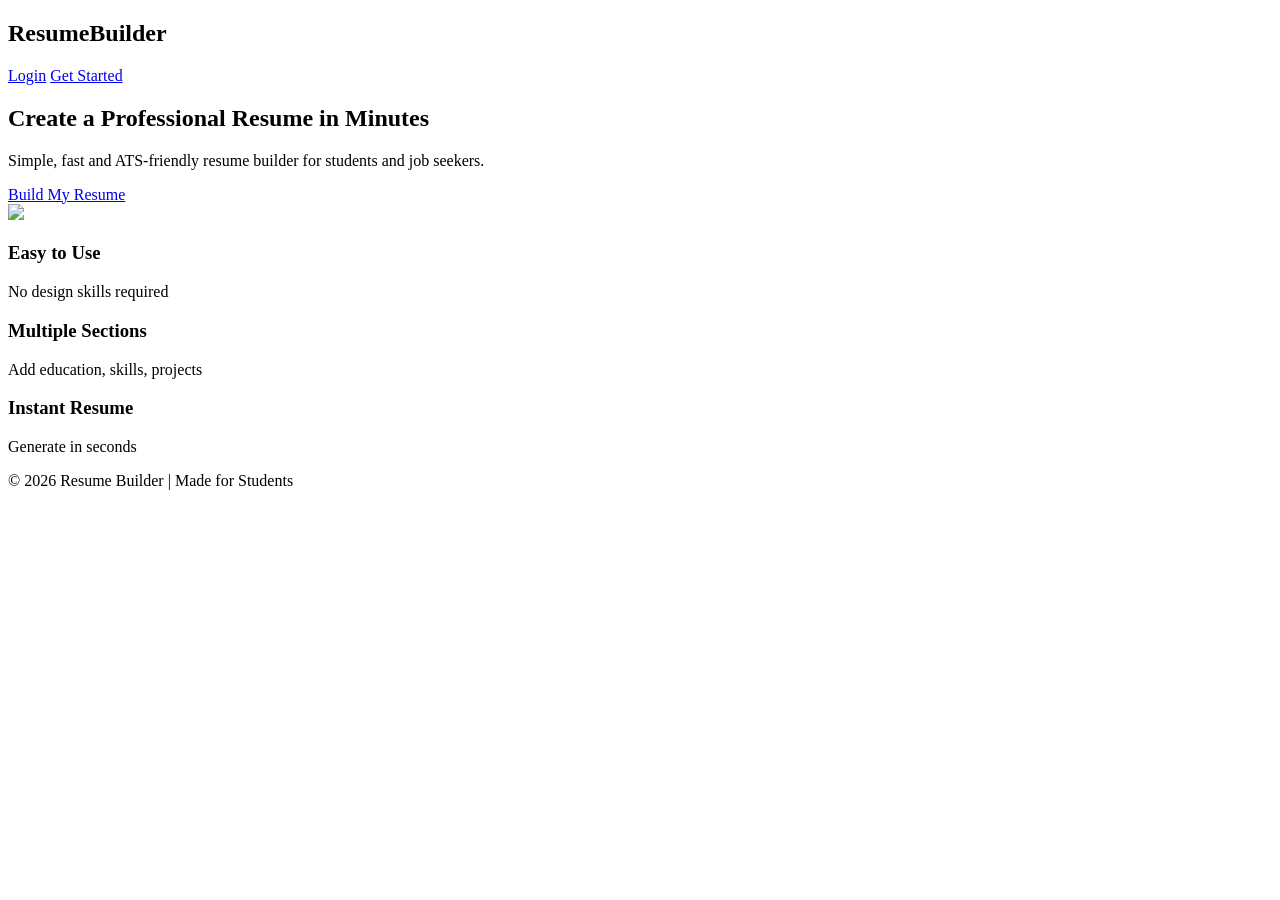
==== templates/index.html @ 7383a08a "intial commit" ====
<!DOCTYPE html>
<html lang="en">
<head>
    <title>Resume Builder</title>
    <link rel="stylesheet" href="{{ url_for('static', filename='style.css') }}">
</head>
<body>

    <!-- Navbar -->
    <nav>
        <h2>ResumeBuilder</h2>
        <div>
            <a href="/login">Login</a>
            <a href="/register" class="btn">Get Started</a>
        </div>
    </nav>

    <!-- Hero Section -->
    <section class="hero">
        <div class="hero-text">
            <h1>Create a Professional Resume in Minutes</h1>
            <p>Simple, fast and ATS-friendly resume builder for students and job seekers.</p>
            <a href="/register" class="btn big">Build My Resume</a>
        </div>

        <div class="hero-image">
            <img src="https://cdn-icons-png.flaticon.com/512/3135/3135715.png">
        </div>
    </section>

    <!-- Features -->
    <section class="features">
        <div class="card">
            <h3>Easy to Use</h3>
            <p>No design skills required</p>
        </div>

        <div class="card">
            <h3>Multiple Sections</h3>
            <p>Add education, skills, projects</p>
        </div>

        <div class="card">
            <h3>Instant Resume</h3>
            <p>Generate in seconds</p>
        </div>
    </section>

    <!-- Footer -->
    <footer>
        <p>© 2026 Resume Builder | Made for Students</p>
    </footer>

</body>
</html>
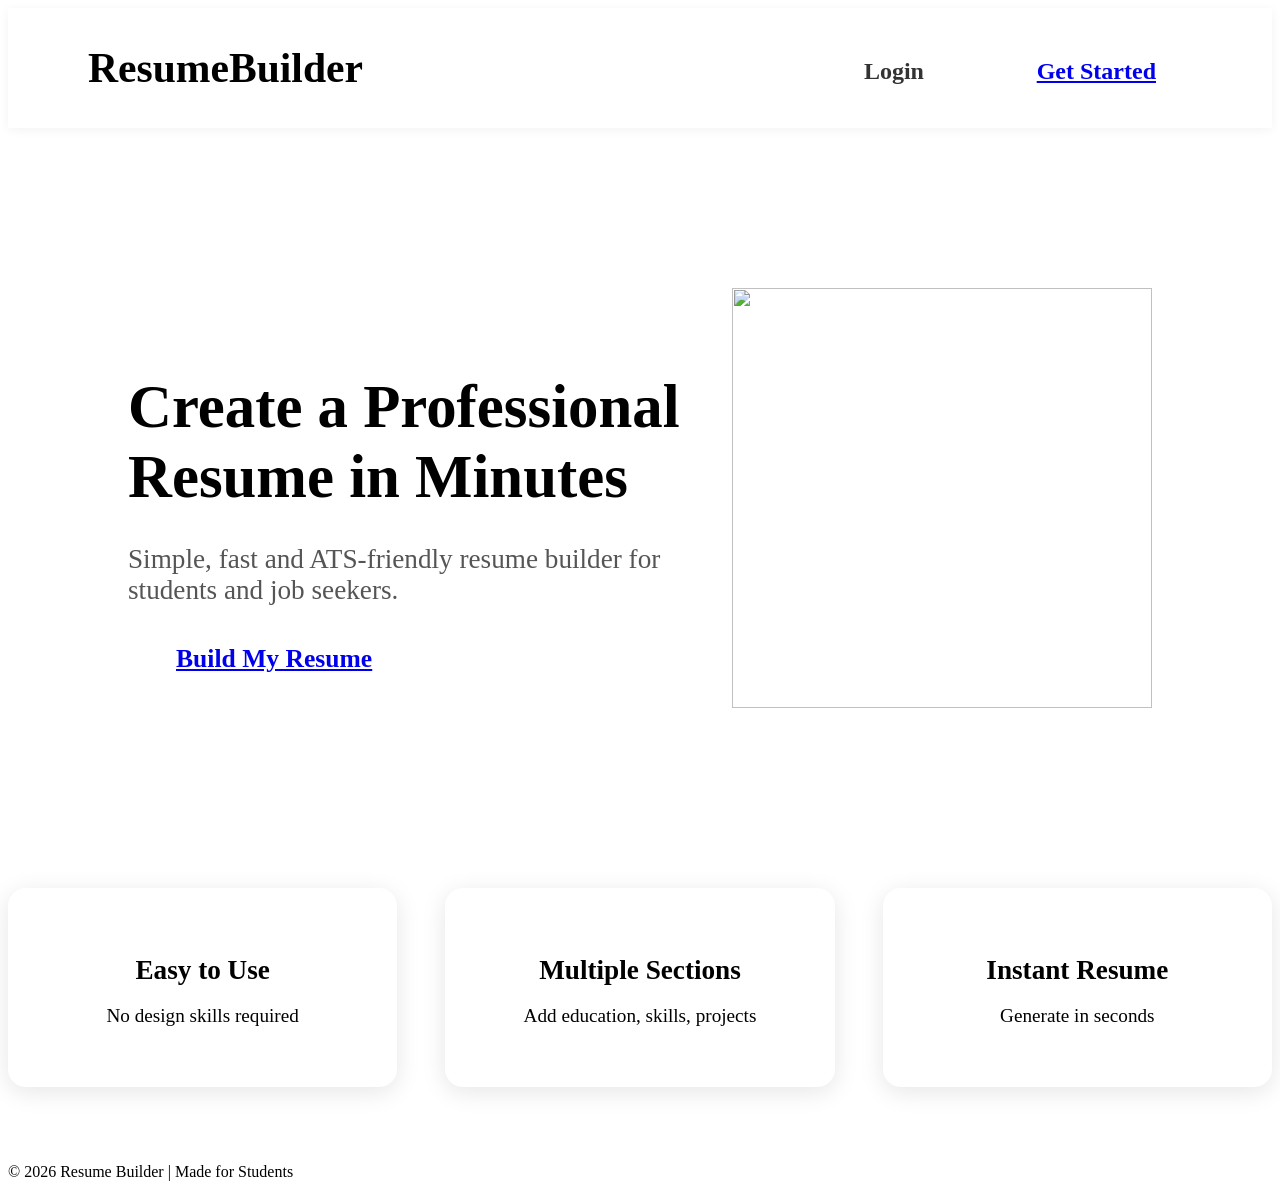
==== commit 4e18daec: "final version" ====
--- a/templates/index.html
+++ b/templates/index.html
@@ -7,42 +7,43 @@
 <body>
 
     <!-- Navbar -->
-    <nav>
-        <h2>ResumeBuilder</h2>
+
+    <nav style="padding: 36px 80px; font-size: 2.2rem; background: white; box-shadow: 0 2px 10px rgba(0,0,0,0.05); display: flex; justify-content: space-between; align-items: center;">
+        <h2 style="font-size: 2.6rem; font-weight: 700; margin: 0;">ResumeBuilder</h2>
         <div>
-            <a href="/login">Login</a>
-            <a href="/register" class="btn">Get Started</a>
+            <a href="/login" style="font-size: 1.5rem; margin-right: 32px; padding: 14px 36px; border-radius: 12px; text-decoration: none; color: #333; font-weight: 600;">Login</a>
+            <a href="/register" class="btn" style="font-size: 1.5rem; padding: 14px 36px; border-radius: 12px; font-weight: 700;">Get Started</a>
         </div>
     </nav>
 
     <!-- Hero Section -->
-    <section class="hero">
-        <div class="hero-text">
-            <h1>Create a Professional Resume in Minutes</h1>
-            <p>Simple, fast and ATS-friendly resume builder for students and job seekers.</p>
-            <a href="/register" class="btn big">Build My Resume</a>
+    <section class="hero" style="display: flex; align-items: center; justify-content: space-between; padding: 100px 120px 60px 120px; min-height: 60vh;">
+        <div class="hero-text" style="max-width: 700px;">
+            <h1 style="font-size: 3.8rem; font-weight: 800; margin-bottom: 32px;">Create a Professional Resume in Minutes</h1>
+            <p style="font-size: 1.7rem; color: #555; margin-bottom: 38px;">Simple, fast and ATS-friendly resume builder for students and job seekers.</p>
+            <a href="/register" class="btn big" style="font-size: 1.6rem; padding: 18px 48px; border-radius: 14px; font-weight: 700;">Build My Resume</a>
         </div>
 
-        <div class="hero-image">
-            <img src="https://cdn-icons-png.flaticon.com/512/3135/3135715.png">
+        <div class="hero-image" style="flex: 1; display: flex; justify-content: flex-end;">
+            <img src="https://cdn-icons-png.flaticon.com/512/3135/3135715.png" style="width: 420px; height: 420px;">
         </div>
     </section>
 
     <!-- Features -->
-    <section class="features">
-        <div class="card">
-            <h3>Easy to Use</h3>
-            <p>No design skills required</p>
+    <section class="features" style="display: flex; justify-content: center; gap: 48px; padding: 60px 0 60px 0;">
+        <div class="card" style="background: white; padding: 40px 48px; width: 320px; text-align: center; border-radius: 18px; box-shadow: 0 5px 24px rgba(0,0,0,0.10); font-size: 1.35rem;">
+            <h3 style="font-size: 1.7rem; font-weight: 700; margin-bottom: 12px;">Easy to Use</h3>
+            <p style="font-size: 1.2rem;">No design skills required</p>
         </div>
 
-        <div class="card">
-            <h3>Multiple Sections</h3>
-            <p>Add education, skills, projects</p>
+        <div class="card" style="background: white; padding: 40px 48px; width: 320px; text-align: center; border-radius: 18px; box-shadow: 0 5px 24px rgba(0,0,0,0.10); font-size: 1.35rem;">
+            <h3 style="font-size: 1.7rem; font-weight: 700; margin-bottom: 12px;">Multiple Sections</h3>
+            <p style="font-size: 1.2rem;">Add education, skills, projects</p>
         </div>
 
-        <div class="card">
-            <h3>Instant Resume</h3>
-            <p>Generate in seconds</p>
+        <div class="card" style="background: white; padding: 40px 48px; width: 320px; text-align: center; border-radius: 18px; box-shadow: 0 5px 24px rgba(0,0,0,0.10); font-size: 1.35rem;">
+            <h3 style="font-size: 1.7rem; font-weight: 700; margin-bottom: 12px;">Instant Resume</h3>
+            <p style="font-size: 1.2rem;">Generate in seconds</p>
         </div>
     </section>
 
